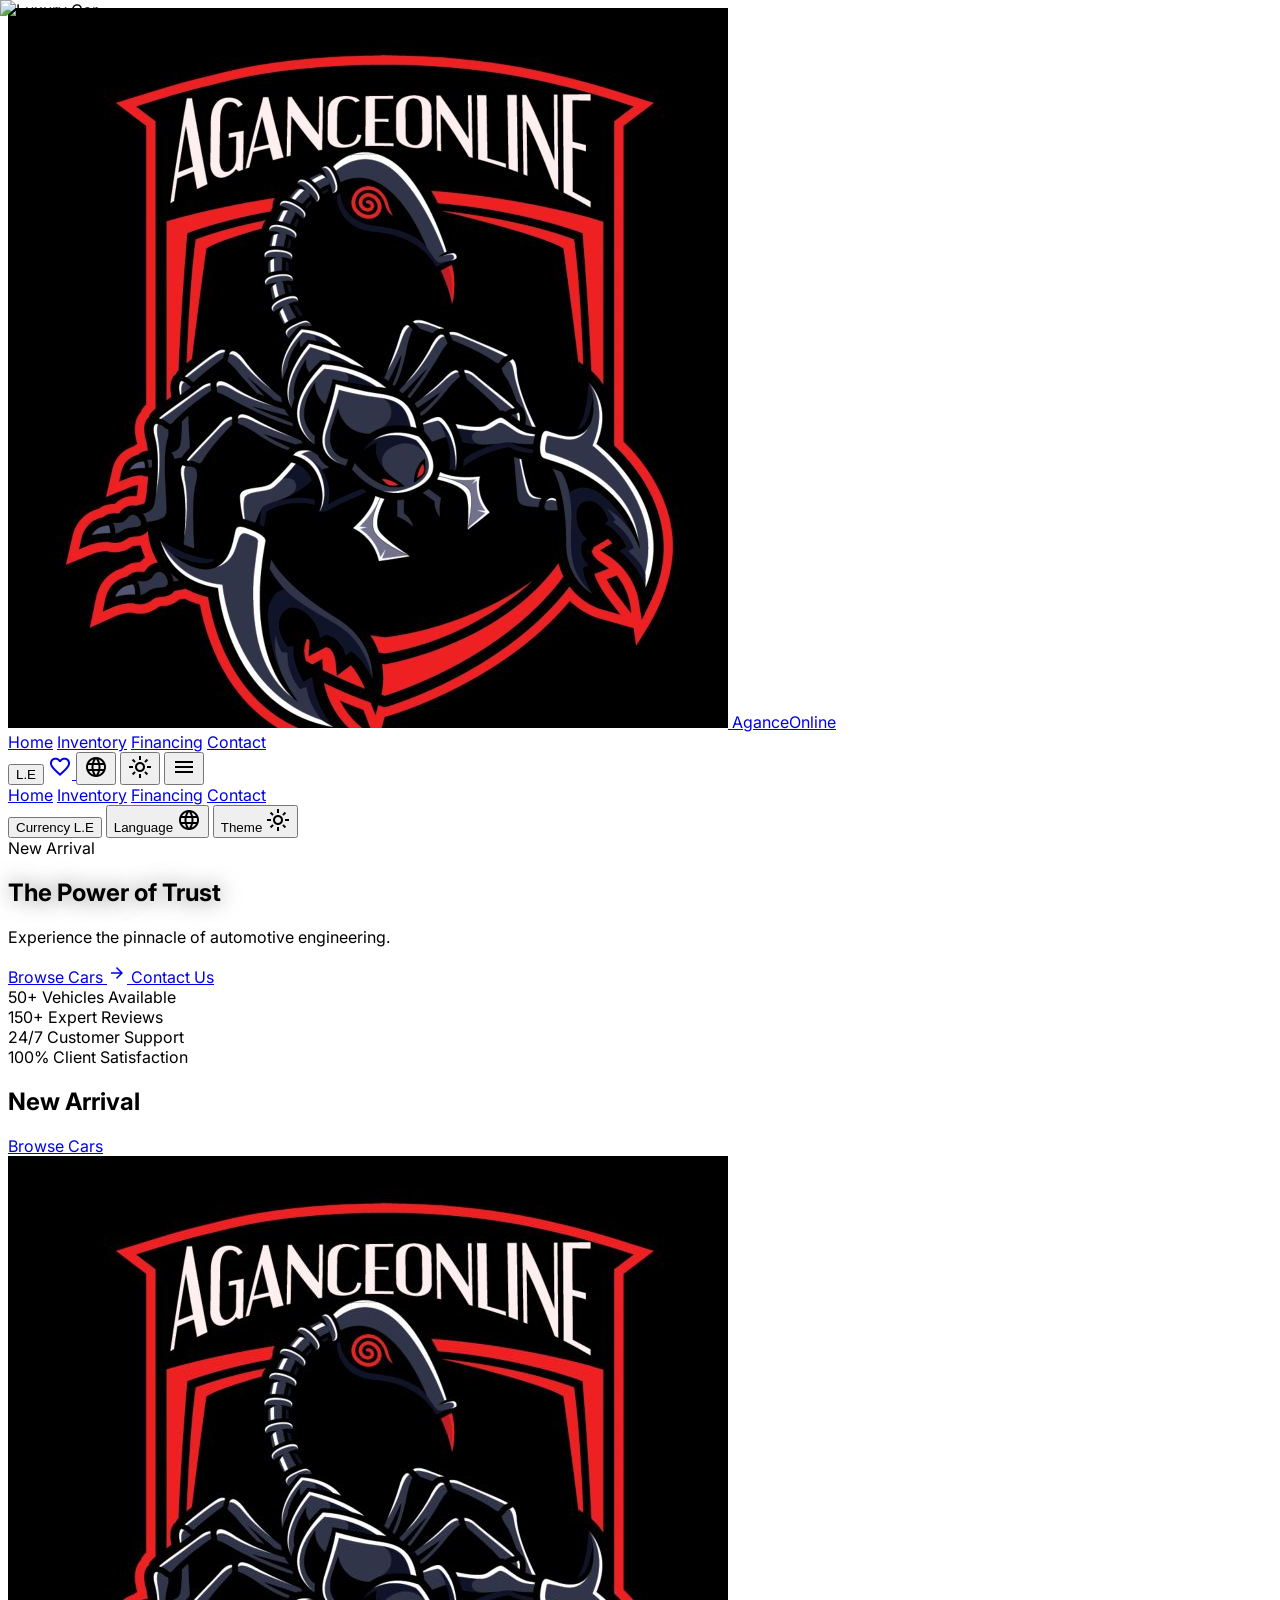
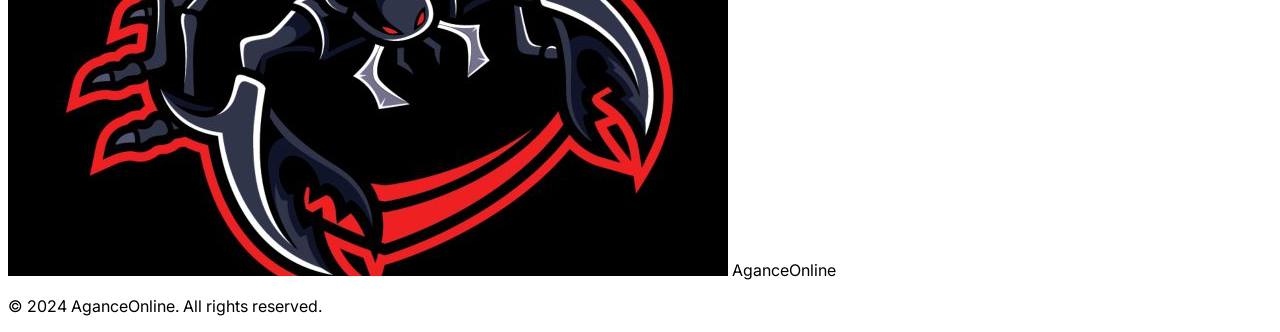
==== index.html @ d18b6a99 "feat: add sold out status, vehicle origin, and hero carousel - Implement "Sold Out" status with gray" ====
<!--
    AganceOnline - Home Page
    This page serves as the landing page for the dealership.

    Structure:
    - Head: Meta tags, Fonts, Tailwind CSS, Custom CSS.
    - Body:
        - Header: Navigation (Home, Inventory, Financing, Contact), Actions (Currency, Favorites, Language, Theme).
        - Main:
            - Hero Section: Large background image with branding and CTA buttons.
            - Stats Section: Key metrics (Vehicles, Reviews, Support, Satisfaction).
            - Trending Section: Dynamically loaded featured vehicles.
        - Footer: Links, Social Media, Copyright.
        - Scripts: Main application logic (js/script.js).
-->
<!DOCTYPE html>
<html lang="en" class="dark">
<head>
    <!-- Google Tag Manager -->
<script>(function(w,d,s,l,i){w[l]=w[l]||[];w[l].push({'gtm.start':
new Date().getTime(),event:'gtm.js'});var f=d.getElementsByTagName(s)[0],
j=d.createElement(s),dl=l!='dataLayer'?'&l='+l:'';j.async=true;j.src=
'https://www.googletagmanager.com/gtm.js?id='+i+dl;f.parentNode.insertBefore(j,f);
})(window,document,'script','dataLayer','GTM-TRHFFRVS');</script>
<!-- End Google Tag Manager -->
    <meta name="google-site-verification" content="4h24Mx68CTwDs8eoLcT8rrquBxLV6ixNHKJfMgK29h4" />
    <meta charset="UTF-8">
    <meta name="viewport" content="width=device-width, initial-scale=1.0">
    <title>AganceOnline - Premium Cars</title>
    <meta name="description" content="AganceOnline offers the best selection of premium and luxury vehicles. Browse our inventory and find your dream car today.">
    <meta name="keywords" content="AganceOnline, luxury cars, premium vehicles, car dealership, buy cars online">
    <meta name="robots" content="index, follow">

    <!-- Open Graph / Social Media -->
    <meta property="og:type" content="website">
    <meta property="og:url" content="https://el4aby7.github.io/Aganceonline/index.html">
    <meta property="og:title" content="AganceOnline - Premium Cars">
    <meta property="og:description" content="AganceOnline offers the best selection of premium and luxury vehicles. Browse our inventory and find your dream car today.">
    <meta property="og:image" content="https://el4aby7.github.io/Aganceonline/assets/images/logo.jpeg">

    <!-- Twitter -->
    <meta property="twitter:card" content="summary_large_image">
    <meta property="twitter:url" content="https://el4aby7.github.io/Aganceonline/index.html">
    <meta property="twitter:title" content="AganceOnline - Premium Cars">
    <meta property="twitter:description" content="AganceOnline offers the best selection of premium and luxury vehicles. Browse our inventory and find your dream car today.">
    <meta property="twitter:image" content="https://el4aby7.github.io/Aganceonline/assets/images/logo.jpeg">


    <!-- Fonts -->
    <link href="https://fonts.googleapis.com/css2?family=Material+Symbols+Outlined:wght,FILL@100..700,0..1&display=swap" rel="stylesheet"/>
    <link href="https://fonts.googleapis.com/css2?family=Inter:wght@400;500;700;900&display=swap" rel="stylesheet"/>

    <!-- Tailwind CSS (CDN for development/static deployment) -->
    <script src="https://cdn.tailwindcss.com?plugins=forms,container-queries"></script>
    <script>
        tailwind.config = {
            darkMode: "class",
            theme: {
                extend: {
                    colors: {
                        "primary": "#ee2122",
                        "primary-dark": "#c41213",
                        "background-light": "#f6f7f8",
                        "background-dark": "#150d17",
                        "surface-dark": "#1a121d",
                        "surface-card": "#201724",
                    },
                    fontFamily: {
                        "display": ["Inter", "sans-serif"],
                        "body": ["Inter", "sans-serif"],
                    },
                },
            },
        }
    </script>

    <!-- Custom CSS -->
    <link rel="stylesheet" href="css/style.css">
</head>
<body class="bg-background-light dark:bg-background-dark text-slate-900 dark:text-white antialiased transition-colors duration-300">
    <!-- Google Tag Manager (noscript) -->
<noscript><iframe src="https://www.googletagmanager.com/ns.html?id=GTM-TRHFFRVS"
height="0" width="0" style="display:none;visibility:hidden"></iframe></noscript>
<!-- End Google Tag Manager (noscript) -->
    <!-- Header Section -->
    <header class="sticky top-0 z-50 w-full border-b border-gray-200 dark:border-white/10 bg-white/95 dark:bg-background-dark/95 backdrop-blur-md">
        <div class="mx-auto flex h-16 max-w-7xl items-center justify-between px-4 sm:px-6 lg:px-8">
            <!-- Logo -->
            <div class="flex items-center gap-2">
                <a href="index.html" class="flex items-center gap-2">
                    <img src="assets/images/logo.jpeg" alt="Logo" class="h-10 w-10 rounded-full object-cover border-2 border-primary">
                    <span class="text-xl font-bold tracking-tight text-slate-900 dark:text-white" data-i18n="header_title">AganceOnline</span>
                </a>
            </div>

            <!-- Navigation Menu -->
            <nav class="hidden md:flex items-center gap-8">
                <a href="index.html" class="text-sm font-medium text-slate-600 dark:text-gray-300 hover:text-primary transition-colors" data-i18n="nav_home">Home</a>
                <a href="inventory.html" class="text-sm font-medium text-slate-600 dark:text-gray-300 hover:text-primary transition-colors" data-i18n="nav_inventory">Inventory</a>
                <a href="#" onclick="showDemoMessage(); return false;" class="text-sm font-medium text-slate-600 dark:text-gray-300 hover:text-primary transition-colors" data-i18n="nav_financing">Financing</a>
                <a href="contact.html" class="text-sm font-medium text-slate-600 dark:text-gray-300 hover:text-primary transition-colors" data-i18n="nav_contact">Contact</a>
            </nav>

            <!-- Action Buttons (Currency, Favorites, Language, Theme) -->
            <div class="flex items-center gap-2 sm:gap-4">
                <button onclick="toggleCurrency()" class="currency-toggle hidden md:flex items-center gap-1 rounded-full px-3 py-1 text-xs font-semibold bg-gray-100 dark:bg-white/10 hover:bg-primary hover:text-white transition-colors">
                    <span class="currency-text">L.E</span>
                </button>
                <a href="favorites.html" class="flex items-center justify-center rounded-full p-2 text-slate-600 dark:text-gray-300 hover:bg-gray-100 dark:hover:bg-white/10 hover:text-primary transition-colors" title="Favorites">
                    <span class="material-symbols-outlined">favorite</span>
                </a>
                <button onclick="toggleLanguage()" class="lang-toggle hidden md:flex items-center justify-center rounded-full p-2 text-slate-600 dark:text-gray-300 hover:bg-gray-100 dark:hover:bg-white/10 hover:text-primary transition-colors">
                    <span class="material-symbols-outlined">language</span>
                </button>
                <button onclick="toggleTheme()" class="theme-toggle hidden md:flex items-center justify-center rounded-full p-2 text-slate-600 dark:text-gray-300 hover:bg-gray-100 dark:hover:bg-white/10 hover:text-primary transition-colors">
                    <span class="theme-icon material-symbols-outlined">light_mode</span>
                </button>
                <!-- Mobile Menu Button -->
                <button id="mobile-menu-btn" class="md:hidden flex items-center justify-center rounded-full p-2 text-slate-600 dark:text-gray-300 hover:bg-gray-100 dark:hover:bg-white/10 hover:text-primary transition-colors">
                    <span class="material-symbols-outlined">menu</span>
                </button>
            </div>
        </div>

        <!-- Mobile Menu Container -->
        <div id="mobile-menu" class="hidden md:hidden border-t border-gray-200 dark:border-white/10 bg-white/95 dark:bg-background-dark/95 backdrop-blur-md">
            <div class="px-4 pt-2 pb-4 space-y-1">
                <a href="index.html" class="block px-3 py-2 rounded-md text-base font-medium text-slate-900 dark:text-white hover:text-primary hover:bg-gray-50 dark:hover:bg-white/5 transition-colors" data-i18n="nav_home">Home</a>
                <a href="inventory.html" class="block px-3 py-2 rounded-md text-base font-medium text-slate-600 dark:text-gray-300 hover:text-primary hover:bg-gray-50 dark:hover:bg-white/5 transition-colors" data-i18n="nav_inventory">Inventory</a>
                <a href="#" onclick="showDemoMessage(); return false;" class="block px-3 py-2 rounded-md text-base font-medium text-slate-600 dark:text-gray-300 hover:text-primary hover:bg-gray-50 dark:hover:bg-white/5 transition-colors" data-i18n="nav_financing">Financing</a>
                <a href="contact.html" class="block px-3 py-2 rounded-md text-base font-medium text-slate-600 dark:text-gray-300 hover:text-primary hover:bg-gray-50 dark:hover:bg-white/5 transition-colors" data-i18n="nav_contact">Contact</a>
            </div>

            <div class="px-4 py-4 border-t border-gray-200 dark:border-white/10 flex flex-col gap-2">
                <button onclick="toggleCurrency()" class="currency-toggle flex items-center justify-between w-full px-3 py-2 rounded-md text-base font-medium text-slate-600 dark:text-gray-300 hover:text-primary hover:bg-gray-50 dark:hover:bg-white/5 transition-colors">
                    <span>Currency</span>
                    <span class="currency-text font-bold bg-gray-100 dark:bg-white/10 px-2 py-0.5 rounded text-xs">L.E</span>
                </button>
                <button onclick="toggleLanguage()" class="lang-toggle flex items-center justify-between w-full px-3 py-2 rounded-md text-base font-medium text-slate-600 dark:text-gray-300 hover:text-primary hover:bg-gray-50 dark:hover:bg-white/5 transition-colors">
                    <span>Language</span>
                    <span class="material-symbols-outlined text-lg">language</span>
                </button>
                <button onclick="toggleTheme()" class="theme-toggle flex items-center justify-between w-full px-3 py-2 rounded-md text-base font-medium text-slate-600 dark:text-gray-300 hover:text-primary hover:bg-gray-50 dark:hover:bg-white/5 transition-colors">
                    <span>Theme</span>
                    <span class="theme-icon material-symbols-outlined text-lg">light_mode</span>
                </button>
            </div>
        </div>
    </header>

    <main class="flex-grow">
        <!-- Hero Section -->
        <section class="relative flex h-[70vh] md:h-[600px] lg:h-[700px] flex-col justify-center overflow-hidden">
            <div id="hero-carousel" class="absolute inset-0 z-0 bg-black">
                <div class="absolute inset-0 bg-gradient-to-r from-background-dark/95 via-background-dark/70 to-transparent z-10"></div>
                <img id="hero-bg-image" src="assets/images/hero-bg.jpg" alt="Luxury Car" class="hero-carousel-img active">
                <img id="hero-bg-image-2" src="" alt="Luxury Car" class="hero-carousel-img hidden">
            </div>

            <div class="relative z-20 mx-auto max-w-7xl px-4 sm:px-6 lg:px-8 w-full pt-20">
                <div class="max-w-2xl space-y-8">
                    <div>
                        <div class="inline-flex items-center rounded-full border border-primary/30 bg-primary/10 px-3 py-1 text-xs font-medium text-primary backdrop-blur-sm mb-6">
                            <span class="mr-1 h-1.5 w-1.5 rounded-full bg-primary animate-pulse"></span>
                            <span data-i18n="new_arrival">New Arrivals 2024</span>
                        </div>
                        <h1 class="text-5xl font-black tracking-tight text-white sm:text-6xl lg:text-7xl text-glow" data-i18n="hero_title">
                            The Power of Trust
                        </h1>
                        <p class="mt-6 text-lg text-gray-300 leading-relaxed max-w-lg" data-i18n="hero_subtitle">
                            Experience the pinnacle of automotive engineering. Discover our exclusive collection.
                        </p>
                    </div>
                    <div class="flex flex-wrap gap-4">
                        <a href="inventory.html" class="group relative flex items-center justify-center gap-2 rounded bg-primary px-8 py-4 text-base font-bold text-white transition-all hover:bg-primary-dark shadow-lg shadow-primary/20">
                            <span data-i18n="btn_browse">Browse Cars</span>
                            <span class="material-symbols-outlined transition-transform group-hover:translate-x-1" style="font-size: 20px;">arrow_forward</span>
                        </a>
                        <a href="contact.html" class="flex items-center justify-center gap-2 rounded border-2 border-primary px-8 py-4 text-base font-bold text-white transition-all hover:bg-primary hover:text-white backdrop-blur-sm">
                            <span data-i18n="btn_contact">Contact Us</span>
                        </a>
                    </div>
                </div>
            </div>
        </section>

        <!-- Stats Section -->
        <div class="border-y border-gray-200 dark:border-white/5 bg-gray-50 dark:bg-surface-card">
            <div class="mx-auto max-w-7xl px-4 sm:px-6 lg:px-8">
                <div class="grid grid-cols-2 gap-8 py-8 md:grid-cols-4 md:gap-12">
                    <div class="flex flex-col border-l-2 border-primary pl-4">
                        <span class="text-2xl font-bold text-slate-900 dark:text-white">50+</span>
                        <span class="text-sm text-gray-500 dark:text-gray-400" data-i18n="vehicles_available">Vehicles Available</span>
                    </div>
                    <div class="flex flex-col border-l-2 border-primary pl-4">
                        <span class="text-2xl font-bold text-slate-900 dark:text-white">150+</span>
                        <span class="text-sm text-gray-500 dark:text-gray-400">Expert Reviews</span>
                    </div>
                    <div class="flex flex-col border-l-2 border-primary pl-4">
                        <span class="text-2xl font-bold text-slate-900 dark:text-white">24/7</span>
                        <span class="text-sm text-gray-500 dark:text-gray-400">Customer Support</span>
                    </div>
                    <div class="flex flex-col border-l-2 border-primary pl-4">
                        <span class="text-2xl font-bold text-slate-900 dark:text-white">100%</span>
                        <span class="text-sm text-gray-500 dark:text-gray-400">Client Satisfaction</span>
                    </div>
                </div>
            </div>
        </div>

        <!-- Trending Section (Dynamic Content) -->
        <section class="py-20 bg-background-light dark:bg-surface-card">
            <div class="mx-auto max-w-7xl px-4 sm:px-6 lg:px-8">
                <div class="flex items-center justify-between mb-10">
                    <h2 class="text-2xl font-bold text-slate-900 dark:text-white" data-i18n="new_arrival">Trending Now</h2>
                    <a href="inventory.html" class="text-sm font-semibold text-primary hover:text-primary-dark transition-colors" data-i18n="btn_browse">View Inventory</a>
                </div>

                <!-- Dynamic Content Container: Populated by loadHome() in js/script.js -->
                <div id="trending-container" class="grid grid-cols-1 md:grid-cols-2 lg:grid-cols-3 gap-6">
                    <!-- Cards will be injected here via JavaScript -->
                </div>
            </div>
        </section>
    </main>

    <!-- Footer Section -->
    <footer class="bg-white dark:bg-background-dark border-t border-gray-200 dark:border-white/10 pt-16 pb-8">
        <div class="mx-auto max-w-7xl px-4 sm:px-6 lg:px-8">
            <div class="grid grid-cols-1 md:grid-cols-4 gap-12 mb-12">
                <div class="space-y-4">
                    <div class="flex items-center gap-2">
                        <img src="assets/images/logo.jpeg" alt="Logo" class="h-10 w-10 rounded-full object-cover border-2 border-primary">
                        <span class="text-xl font-bold tracking-tight text-slate-900 dark:text-white" data-i18n="header_title">AganceOnline</span>
                    </div>
                </div>
                <!-- Additional footer links can be added here -->
            </div>
            <div class="border-t border-gray-200 dark:border-white/5 pt-8 flex flex-col md:flex-row justify-between items-center gap-4">
                <p class="text-sm text-gray-500" data-i18n="footer_rights">© 2024 AganceOnline. All rights reserved.</p>
            </div>
        </div>
    </footer>

    <!-- Main Script -->
    <script src="https://cdn.jsdelivr.net/npm/@supabase/supabase-js@2"></script>
    <script src="js/supabase-config.js"></script>
    <script src="js/script.js"></script>
</body>
</html>
---- css/style.css ----
/*
    AganceOnline - Custom Styles
    This file contains global styles, utility classes, and specific component overrides
    that extend the Tailwind CSS framework configuration.
*/

/* Import Fonts */
@import url('https://fonts.googleapis.com/css2?family=Inter:wght@400;500;700;900&display=swap');
@import url('https://fonts.googleapis.com/css2?family=Material+Symbols+Outlined:wght,FILL@100..700,0..1&display=swap');

/* Global Font Settings */
body {
    font-family: 'Inter', sans-serif;
}

/* Text Effects */
.text-glow {
    text-shadow: 0 0 20px rgba(0,0,0,0.5);
}

/* Scrollbar Utilities */
.scrollbar-hide::-webkit-scrollbar {
    display: none;
}

.scrollbar-hide {
    -ms-overflow-style: none;
    scrollbar-width: none;
}

/* Custom Scrollbar Styling */
::-webkit-scrollbar {
    width: 8px;
}
::-webkit-scrollbar-track {
    background: #150d17;
}
::-webkit-scrollbar-thumb {
    background: #2d2430;
    border-radius: 4px;
}
::-webkit-scrollbar-thumb:hover {
    background: #ee2122;
}

/* RTL Support Tweaks */
/* Ensure icons that indicate direction (like arrows) are handled correctly if not automatically flipped */
[dir="rtl"] .material-symbols-outlined {
    /*
       Note: Many material symbols are direction-neutral.
       Specific flipping logic can be added here if needed for icons like 'arrow_forward'.
    */
}

[dir="rtl"] {
    font-family: 'Inter', sans-serif; /* Fallback or specific Arabic font can be defined here */
}

/* Sold Out Overlay */
.sold-out-stamp {
    position: absolute;
    top: 50%;
    left: 50%;
    transform: translate(-50%, -50%) rotate(-15deg);
    border: 4px solid #ee2122;
    color: #ee2122;
    padding: 0.5rem 1rem;
    font-size: 1.5rem;
    font-weight: 900;
    text-transform: uppercase;
    z-index: 30;
    pointer-events: none;
    background-color: rgba(0, 0, 0, 0.1);
    box-shadow: 0 0 10px rgba(0,0,0,0.5);
    white-space: nowrap;
}

/* Hero Carousel Transitions */
.hero-carousel-img {
    position: absolute;
    inset: 0;
    width: 100%;
    height: 100%;
    object-fit: cover;
    object-position: center;
    transition: opacity 1.5s ease-in-out;
}

.hero-carousel-img {
    opacity: 0;
    pointer-events: none;
}

.hero-carousel-img.active {
    opacity: 1;
    pointer-events: auto;
}
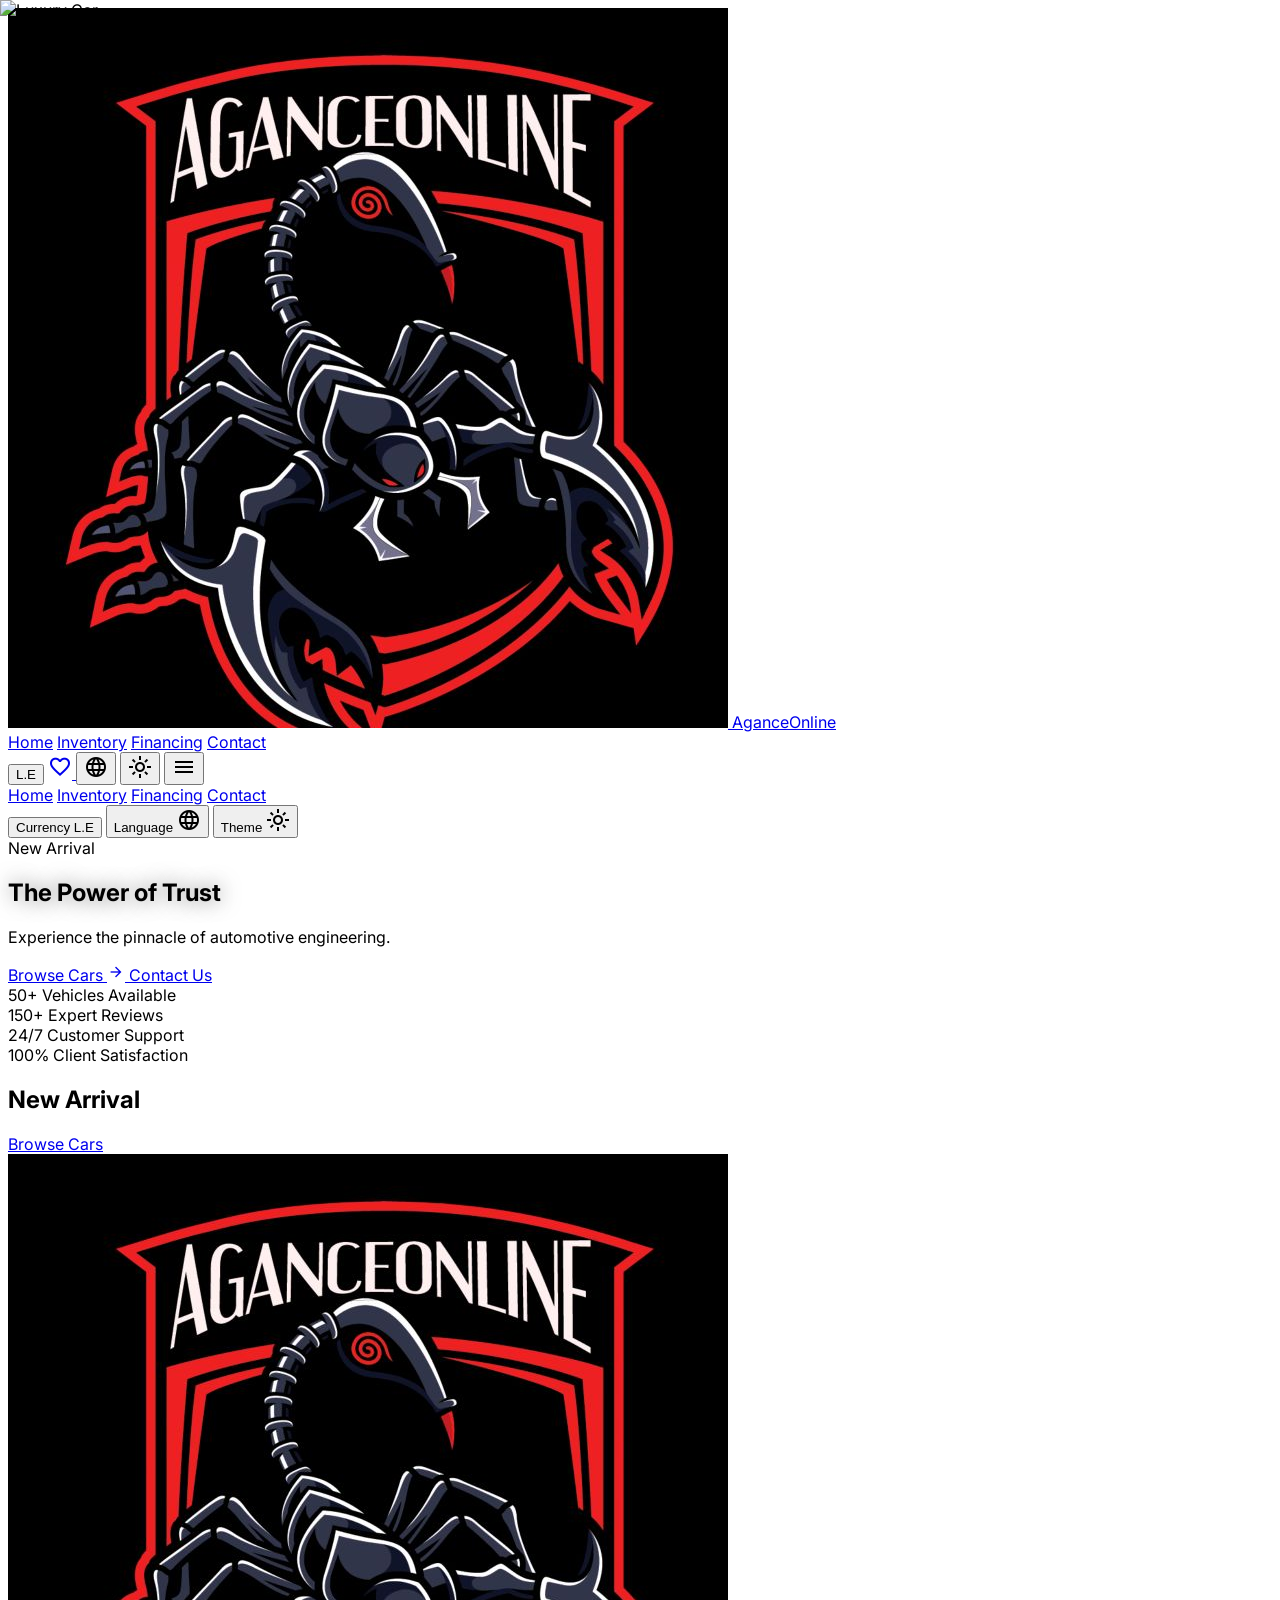
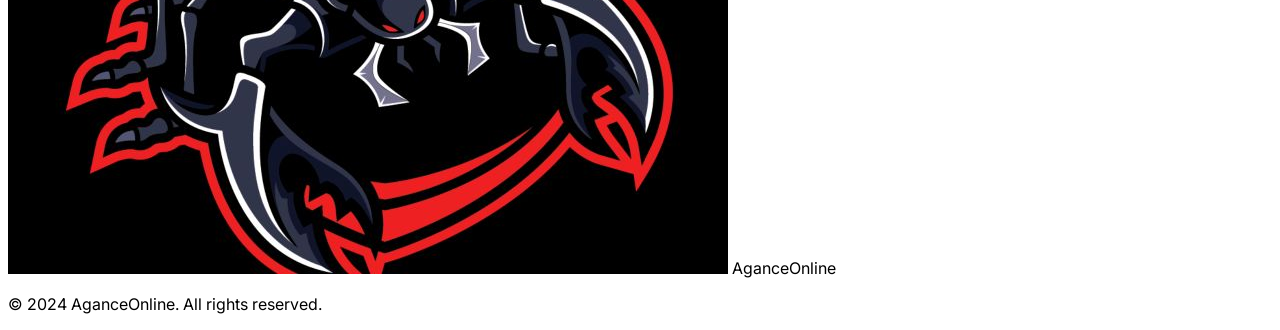
==== commit d097d350: "Fix hero image aspect ratio on mobile devices Modified the hero section height in index.html to use " ====
--- a/index.html
+++ b/index.html
@@ -150,33 +150,33 @@
 
     <main class="flex-grow">
         <!-- Hero Section -->
-        <section class="relative flex h-[70vh] md:h-[600px] lg:h-[700px] flex-col justify-center overflow-hidden">
+        <section class="relative flex h-[350px] sm:h-[450px] md:h-[600px] lg:h-[700px] flex-col justify-center overflow-hidden">
             <div id="hero-carousel" class="absolute inset-0 z-0 bg-black">
                 <div class="absolute inset-0 bg-gradient-to-r from-background-dark/95 via-background-dark/70 to-transparent z-10"></div>
                 <img id="hero-bg-image" src="assets/images/hero-bg.jpg" alt="Luxury Car" class="hero-carousel-img active">
-                <img id="hero-bg-image-2" src="" alt="Luxury Car" class="hero-carousel-img hidden">
-            </div>
-
-            <div class="relative z-20 mx-auto max-w-7xl px-4 sm:px-6 lg:px-8 w-full pt-20">
-                <div class="max-w-2xl space-y-8">
+                <img id="hero-bg-image-2" src="" alt="Luxury Car" class="hero-carousel-img">
+            </div>
+
+            <div class="relative z-20 mx-auto max-w-7xl px-4 sm:px-6 lg:px-8 w-full pt-12 md:pt-20">
+                <div class="max-w-2xl space-y-4 md:space-y-8">
                     <div>
-                        <div class="inline-flex items-center rounded-full border border-primary/30 bg-primary/10 px-3 py-1 text-xs font-medium text-primary backdrop-blur-sm mb-6">
+                        <div class="inline-flex items-center rounded-full border border-primary/30 bg-primary/10 px-3 py-1 text-xs font-medium text-primary backdrop-blur-sm mb-4 md:mb-6">
                             <span class="mr-1 h-1.5 w-1.5 rounded-full bg-primary animate-pulse"></span>
                             <span data-i18n="new_arrival">New Arrivals 2024</span>
                         </div>
-                        <h1 class="text-5xl font-black tracking-tight text-white sm:text-6xl lg:text-7xl text-glow" data-i18n="hero_title">
+                        <h1 class="text-4xl font-black tracking-tight text-white sm:text-6xl lg:text-7xl text-glow" data-i18n="hero_title">
                             The Power of Trust
                         </h1>
-                        <p class="mt-6 text-lg text-gray-300 leading-relaxed max-w-lg" data-i18n="hero_subtitle">
+                        <p class="mt-4 md:mt-6 text-base md:text-lg text-gray-300 leading-relaxed max-w-lg" data-i18n="hero_subtitle">
                             Experience the pinnacle of automotive engineering. Discover our exclusive collection.
                         </p>
                     </div>
-                    <div class="flex flex-wrap gap-4">
-                        <a href="inventory.html" class="group relative flex items-center justify-center gap-2 rounded bg-primary px-8 py-4 text-base font-bold text-white transition-all hover:bg-primary-dark shadow-lg shadow-primary/20">
+                    <div class="flex flex-wrap gap-3 md:gap-4">
+                        <a href="inventory.html" class="group relative flex items-center justify-center gap-2 rounded bg-primary px-6 py-3 md:px-8 md:py-4 text-sm md:text-base font-bold text-white transition-all hover:bg-primary-dark shadow-lg shadow-primary/20">
                             <span data-i18n="btn_browse">Browse Cars</span>
-                            <span class="material-symbols-outlined transition-transform group-hover:translate-x-1" style="font-size: 20px;">arrow_forward</span>
+                            <span class="material-symbols-outlined transition-transform group-hover:translate-x-1" style="font-size: 18px;">arrow_forward</span>
                         </a>
-                        <a href="contact.html" class="flex items-center justify-center gap-2 rounded border-2 border-primary px-8 py-4 text-base font-bold text-white transition-all hover:bg-primary hover:text-white backdrop-blur-sm">
+                        <a href="contact.html" class="flex items-center justify-center gap-2 rounded border-2 border-primary px-6 py-3 md:px-8 md:py-4 text-sm md:text-base font-bold text-white transition-all hover:bg-primary hover:text-white backdrop-blur-sm">
                             <span data-i18n="btn_contact">Contact Us</span>
                         </a>
                     </div>
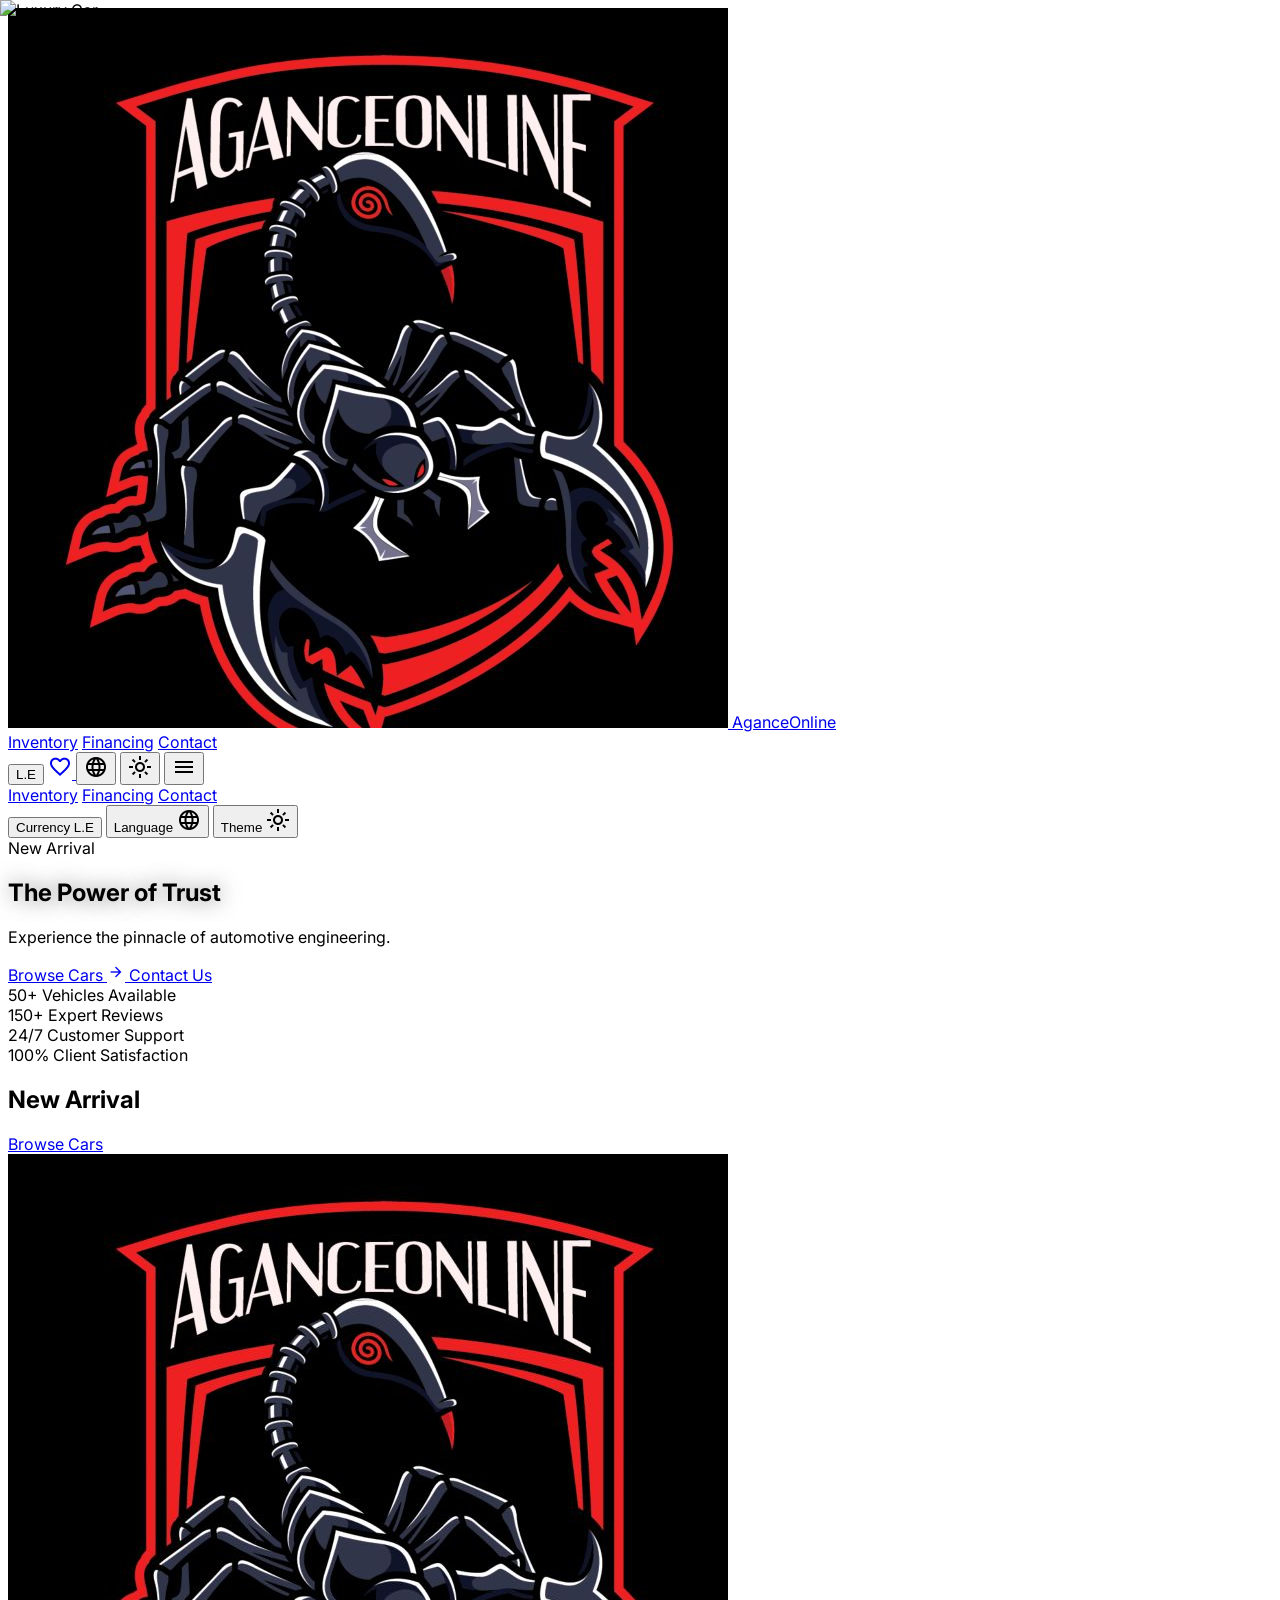
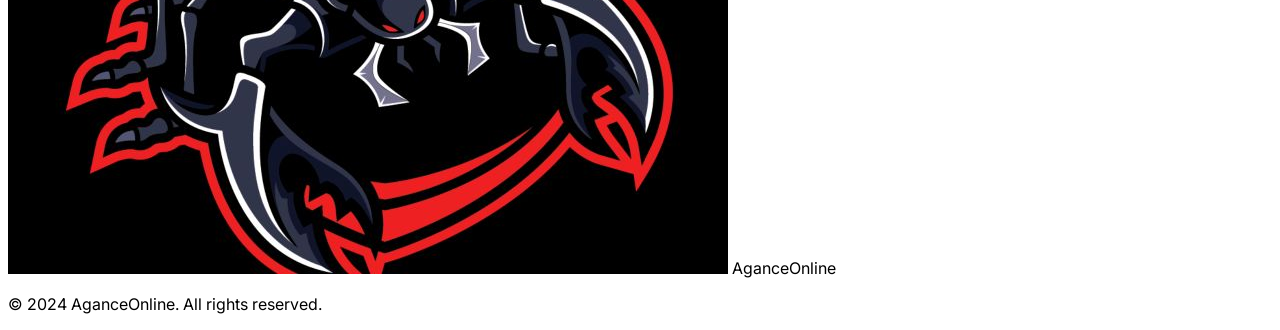
==== commit 686eb117: "Implement financing calculator, multiple social links, and UI refinements - Created a dedicated Fina" ====
--- a/index.html
+++ b/index.html
@@ -95,9 +95,8 @@
 
             <!-- Navigation Menu -->
             <nav class="hidden md:flex items-center gap-8">
-                <a href="index.html" class="text-sm font-medium text-slate-600 dark:text-gray-300 hover:text-primary transition-colors" data-i18n="nav_home">Home</a>
                 <a href="inventory.html" class="text-sm font-medium text-slate-600 dark:text-gray-300 hover:text-primary transition-colors" data-i18n="nav_inventory">Inventory</a>
-                <a href="#" onclick="showDemoMessage(); return false;" class="text-sm font-medium text-slate-600 dark:text-gray-300 hover:text-primary transition-colors" data-i18n="nav_financing">Financing</a>
+                <a href="financing.html" class="text-sm font-medium text-slate-600 dark:text-gray-300 hover:text-primary transition-colors" data-i18n="nav_financing">Financing</a>
                 <a href="contact.html" class="text-sm font-medium text-slate-600 dark:text-gray-300 hover:text-primary transition-colors" data-i18n="nav_contact">Contact</a>
             </nav>
 
@@ -125,9 +124,8 @@
         <!-- Mobile Menu Container -->
         <div id="mobile-menu" class="hidden md:hidden border-t border-gray-200 dark:border-white/10 bg-white/95 dark:bg-background-dark/95 backdrop-blur-md">
             <div class="px-4 pt-2 pb-4 space-y-1">
-                <a href="index.html" class="block px-3 py-2 rounded-md text-base font-medium text-slate-900 dark:text-white hover:text-primary hover:bg-gray-50 dark:hover:bg-white/5 transition-colors" data-i18n="nav_home">Home</a>
                 <a href="inventory.html" class="block px-3 py-2 rounded-md text-base font-medium text-slate-600 dark:text-gray-300 hover:text-primary hover:bg-gray-50 dark:hover:bg-white/5 transition-colors" data-i18n="nav_inventory">Inventory</a>
-                <a href="#" onclick="showDemoMessage(); return false;" class="block px-3 py-2 rounded-md text-base font-medium text-slate-600 dark:text-gray-300 hover:text-primary hover:bg-gray-50 dark:hover:bg-white/5 transition-colors" data-i18n="nav_financing">Financing</a>
+                <a href="financing.html" class="block px-3 py-2 rounded-md text-base font-medium text-slate-600 dark:text-gray-300 hover:text-primary hover:bg-gray-50 dark:hover:bg-white/5 transition-colors" data-i18n="nav_financing">Financing</a>
                 <a href="contact.html" class="block px-3 py-2 rounded-md text-base font-medium text-slate-600 dark:text-gray-300 hover:text-primary hover:bg-gray-50 dark:hover:bg-white/5 transition-colors" data-i18n="nav_contact">Contact</a>
             </div>
 
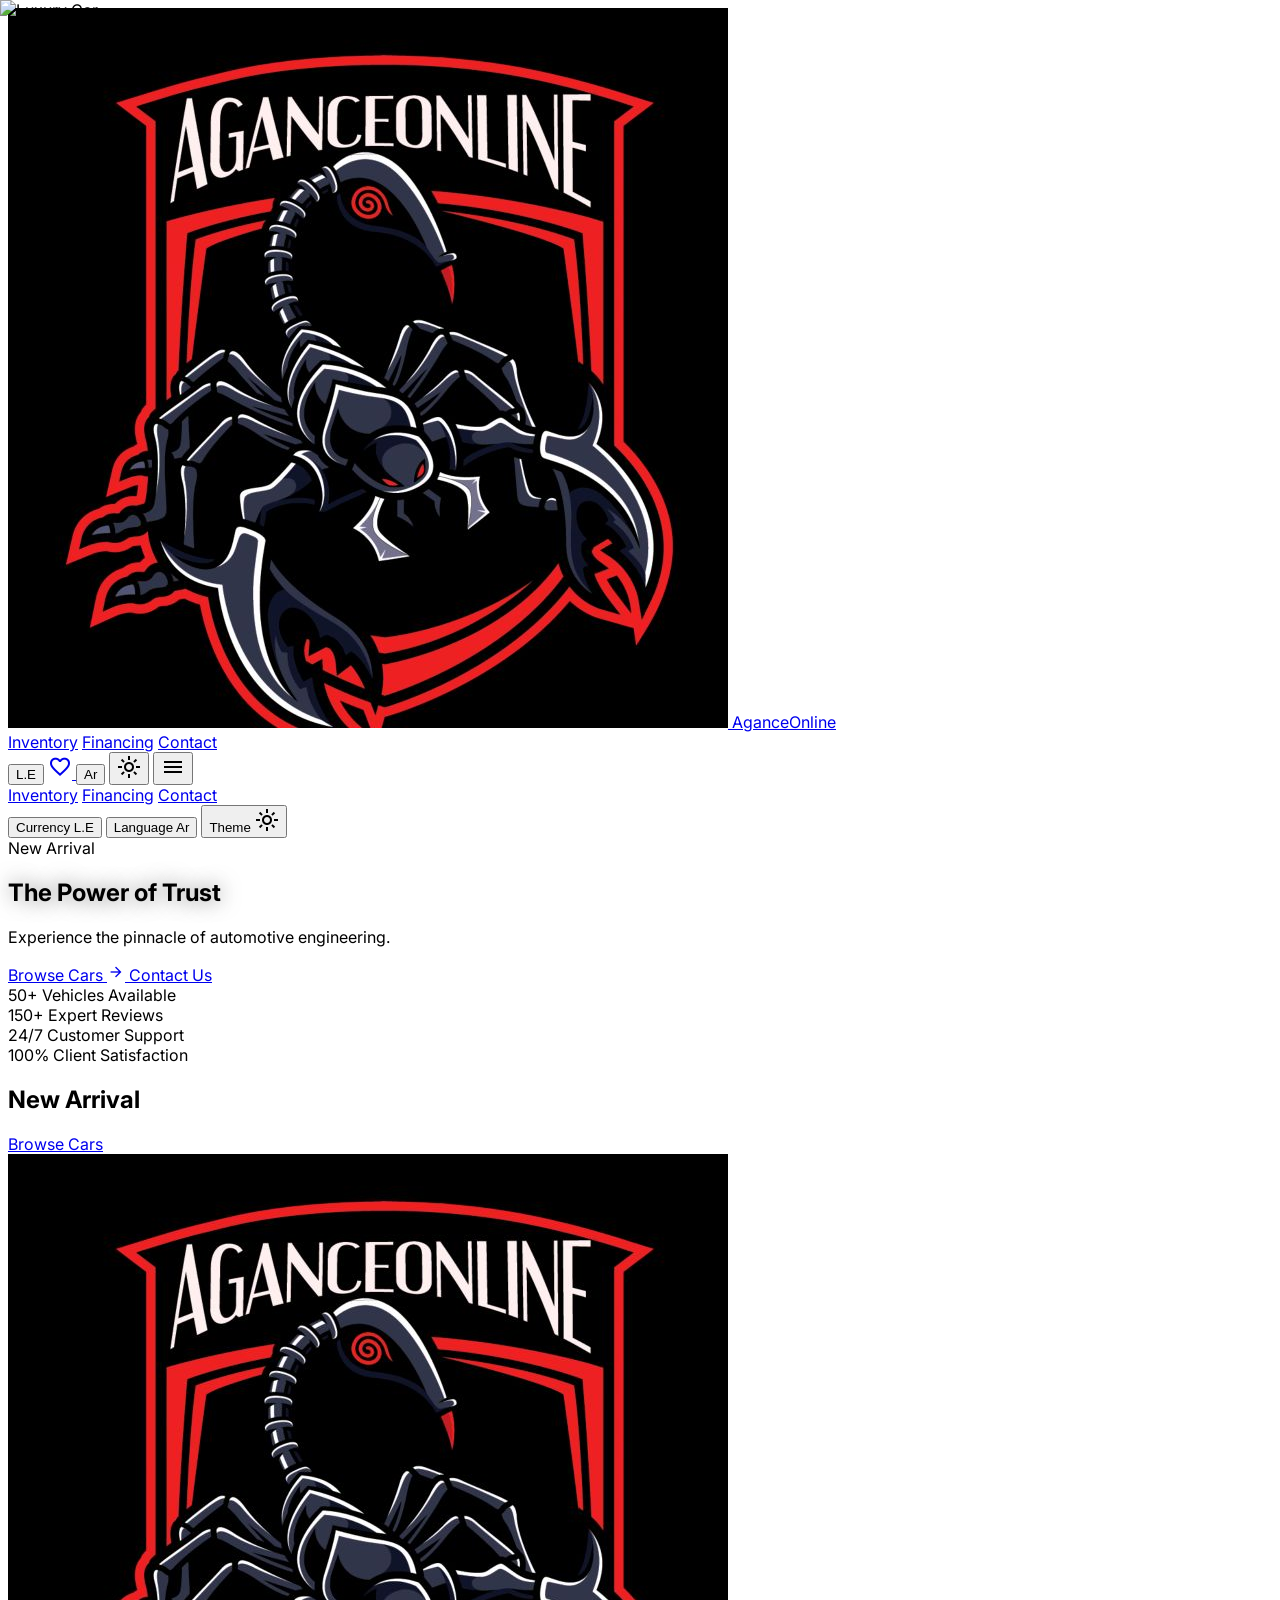
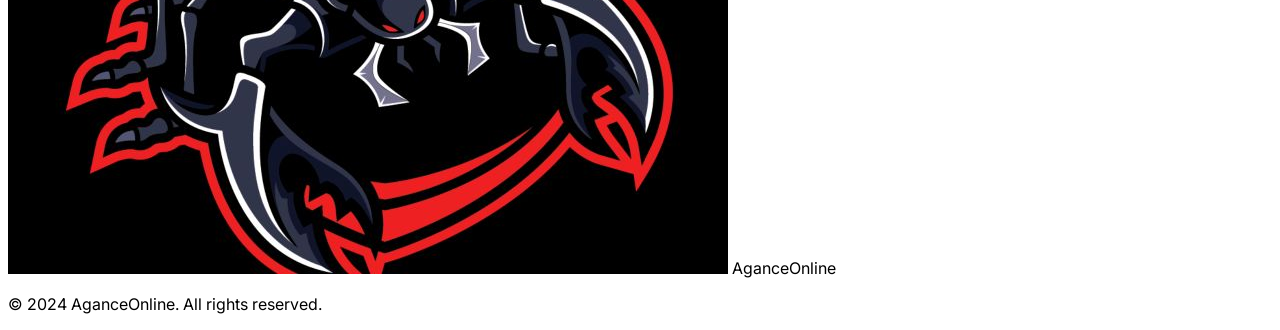
==== commit 6d986e95: "Update financing calculator with tiered rates and vehicle selection, add 4x4 category, and improve i" ====
--- a/index.html
+++ b/index.html
@@ -109,7 +109,7 @@
                     <span class="material-symbols-outlined">favorite</span>
                 </a>
                 <button onclick="toggleLanguage()" class="lang-toggle hidden md:flex items-center justify-center rounded-full p-2 text-slate-600 dark:text-gray-300 hover:bg-gray-100 dark:hover:bg-white/10 hover:text-primary transition-colors">
-                    <span class="material-symbols-outlined">language</span>
+                    <span class="font-bold text-sm">Ar</span>
                 </button>
                 <button onclick="toggleTheme()" class="theme-toggle hidden md:flex items-center justify-center rounded-full p-2 text-slate-600 dark:text-gray-300 hover:bg-gray-100 dark:hover:bg-white/10 hover:text-primary transition-colors">
                     <span class="theme-icon material-symbols-outlined">light_mode</span>
@@ -136,7 +136,7 @@
                 </button>
                 <button onclick="toggleLanguage()" class="lang-toggle flex items-center justify-between w-full px-3 py-2 rounded-md text-base font-medium text-slate-600 dark:text-gray-300 hover:text-primary hover:bg-gray-50 dark:hover:bg-white/5 transition-colors">
                     <span>Language</span>
-                    <span class="material-symbols-outlined text-lg">language</span>
+                    <span class="font-bold text-sm">Ar</span>
                 </button>
                 <button onclick="toggleTheme()" class="theme-toggle flex items-center justify-between w-full px-3 py-2 rounded-md text-base font-medium text-slate-600 dark:text-gray-300 hover:text-primary hover:bg-gray-50 dark:hover:bg-white/5 transition-colors">
                     <span>Theme</span>
--- a/css/style.css
+++ b/css/style.css
@@ -11,6 +11,21 @@
 /* Global Font Settings */
 body {
     font-family: 'Inter', sans-serif;
+    -webkit-text-size-adjust: 100%;
+    -webkit-tap-highlight-color: transparent;
+}
+
+/* iOS Drag & Select Fix */
+[draggable="true"] {
+    -webkit-user-select: none;
+    user-select: none;
+    -webkit-user-drag: element;
+    touch-action: none; /* Disable default touch actions for draggable elements */
+}
+
+/* Ensure smooth scrolling on iOS */
+.overflow-y-auto {
+    -webkit-overflow-scrolling: touch;
 }
 
 /* Text Effects */
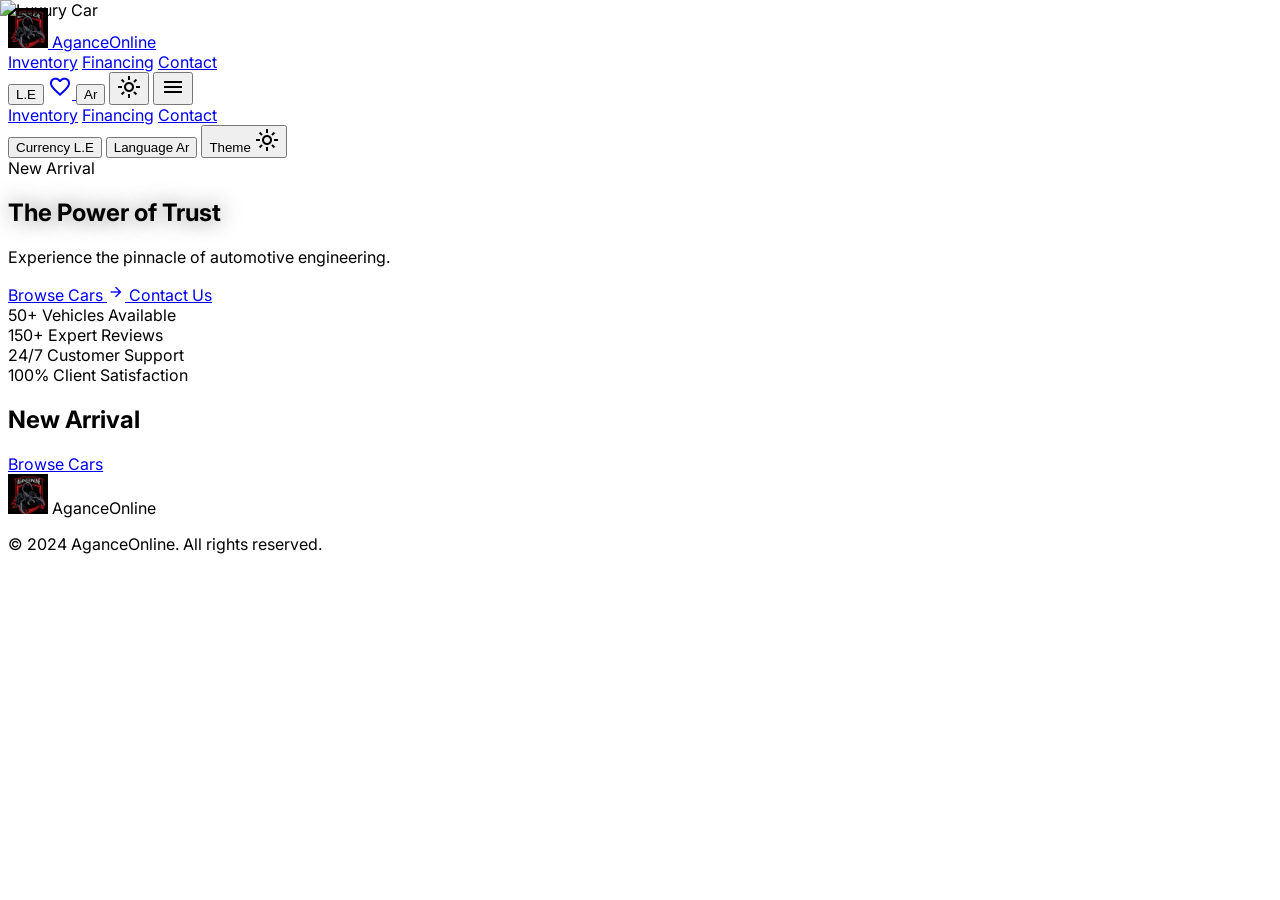
==== commit ef10af63: "Complete website audit and cleanup - Security: Updated SEO and Open Graph meta tags to point to agan" ====
--- a/index.html
+++ b/index.html
@@ -33,17 +33,17 @@
 
     <!-- Open Graph / Social Media -->
     <meta property="og:type" content="website">
-    <meta property="og:url" content="https://el4aby7.github.io/Aganceonline/index.html">
+    <meta property="og:url" content="https://aganceonline.github.io/Aganceonline/index.html">
     <meta property="og:title" content="AganceOnline - Premium Cars">
     <meta property="og:description" content="AganceOnline offers the best selection of premium and luxury vehicles. Browse our inventory and find your dream car today.">
-    <meta property="og:image" content="https://el4aby7.github.io/Aganceonline/assets/images/logo.jpeg">
+    <meta property="og:image" content="https://aganceonline.github.io/Aganceonline/assets/images/logo.jpeg">
 
     <!-- Twitter -->
     <meta property="twitter:card" content="summary_large_image">
-    <meta property="twitter:url" content="https://el4aby7.github.io/Aganceonline/index.html">
+    <meta property="twitter:url" content="https://aganceonline.github.io/Aganceonline/index.html">
     <meta property="twitter:title" content="AganceOnline - Premium Cars">
     <meta property="twitter:description" content="AganceOnline offers the best selection of premium and luxury vehicles. Browse our inventory and find your dream car today.">
-    <meta property="twitter:image" content="https://el4aby7.github.io/Aganceonline/assets/images/logo.jpeg">
+    <meta property="twitter:image" content="https://aganceonline.github.io/Aganceonline/assets/images/logo.jpeg">
 
 
     <!-- Fonts -->
@@ -76,6 +76,8 @@
 
     <!-- Custom CSS -->
     <link rel="stylesheet" href="css/style.css">
+    <!-- Preload Hero Image -->
+    <link rel="preload" as="image" href="assets/images/hero-bg.jpg">
 </head>
 <body class="bg-background-light dark:bg-background-dark text-slate-900 dark:text-white antialiased transition-colors duration-300">
     <!-- Google Tag Manager (noscript) -->
@@ -88,7 +90,7 @@
             <!-- Logo -->
             <div class="flex items-center gap-2">
                 <a href="index.html" class="flex items-center gap-2">
-                    <img src="assets/images/logo.jpeg" alt="Logo" class="h-10 w-10 rounded-full object-cover border-2 border-primary">
+                    <img src="assets/images/logo.jpeg" alt="Logo" loading="lazy" width="40" height="40" class="h-10 w-10 rounded-full object-cover border-2 border-primary">
                     <span class="text-xl font-bold tracking-tight text-slate-900 dark:text-white" data-i18n="header_title">AganceOnline</span>
                 </a>
             </div>
@@ -151,7 +153,7 @@
         <section class="relative flex h-[350px] sm:h-[450px] md:h-[600px] lg:h-[700px] flex-col justify-center overflow-hidden">
             <div id="hero-carousel" class="absolute inset-0 z-0 bg-black">
                 <div class="absolute inset-0 bg-gradient-to-r from-background-dark/95 via-background-dark/70 to-transparent z-10"></div>
-                <img id="hero-bg-image" src="assets/images/hero-bg.jpg" alt="Luxury Car" class="hero-carousel-img active">
+                <img id="hero-bg-image" src="assets/images/hero-bg.jpg" alt="Luxury Car" width="1920" height="1080" class="hero-carousel-img active">
                 <img id="hero-bg-image-2" src="" alt="Luxury Car" class="hero-carousel-img">
             </div>
 
@@ -228,7 +230,7 @@
             <div class="grid grid-cols-1 md:grid-cols-4 gap-12 mb-12">
                 <div class="space-y-4">
                     <div class="flex items-center gap-2">
-                        <img src="assets/images/logo.jpeg" alt="Logo" class="h-10 w-10 rounded-full object-cover border-2 border-primary">
+                        <img src="assets/images/logo.jpeg" alt="Logo" loading="lazy" width="40" height="40" class="h-10 w-10 rounded-full object-cover border-2 border-primary">
                         <span class="text-xl font-bold tracking-tight text-slate-900 dark:text-white" data-i18n="header_title">AganceOnline</span>
                     </div>
                 </div>
@@ -243,6 +245,15 @@
     <!-- Main Script -->
     <script src="https://cdn.jsdelivr.net/npm/@supabase/supabase-js@2"></script>
     <script src="js/supabase-config.js"></script>
+    <script src="js/utils.js"></script>
+    <script src="js/holidays.js"></script>
     <script src="js/script.js"></script>
+    <script>
+        if ("serviceWorker" in navigator) {
+            window.addEventListener("load", () => {
+                navigator.serviceWorker.register("sw.js")
+            });
+        }
+    </script>
 </body>
 </html>
